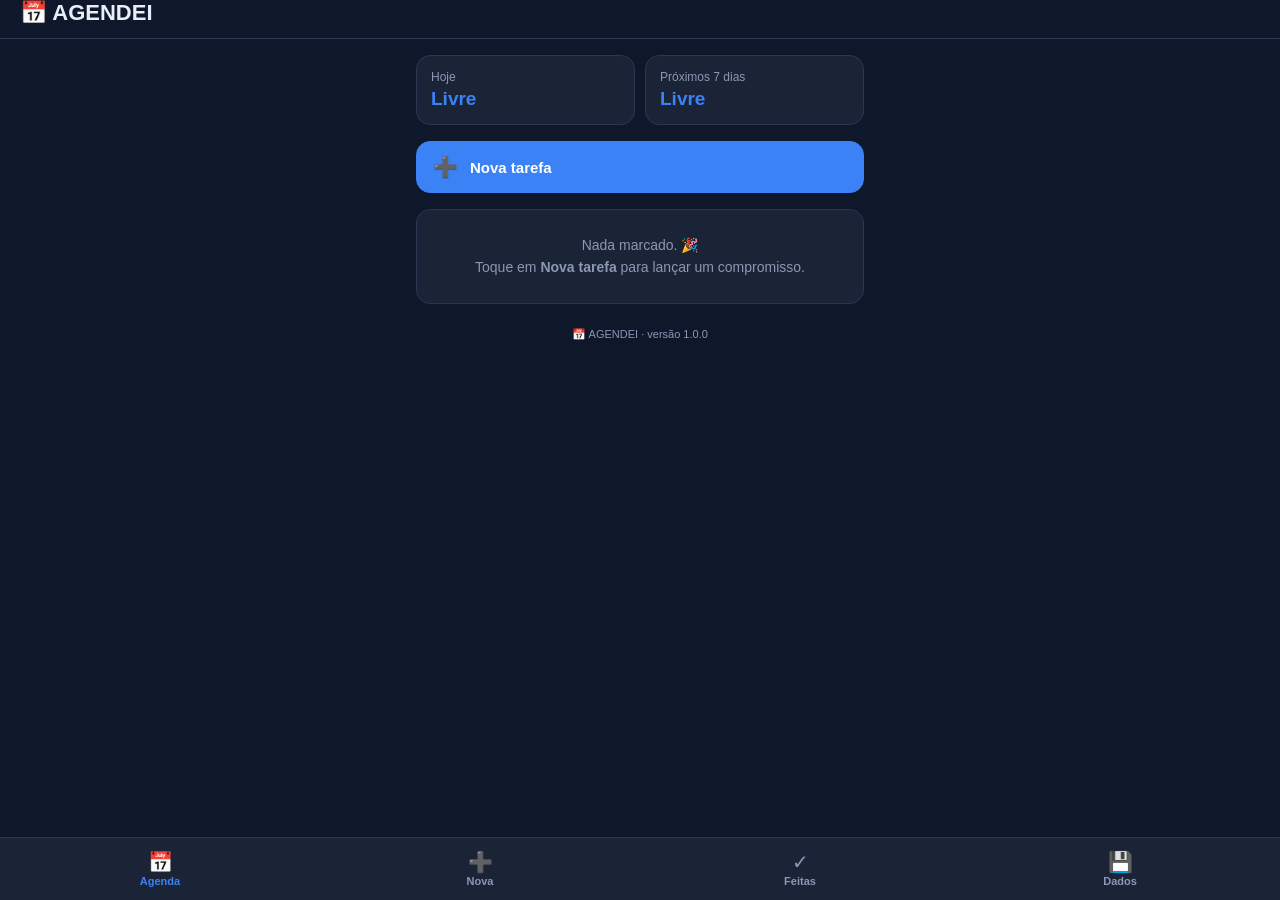
==== index.html @ e6a7ce5b "AGENDEI: agenda que mostra só os dias com tarefas Co-Authored-By: Claude Opus 5.5 <noreply@anthropic" ====
<!DOCTYPE html>
<html lang="pt-BR">
<head>
<meta charset="UTF-8">
<meta name="viewport" content="width=device-width, initial-scale=1.0, maximum-scale=1.0, user-scalable=no">
<meta name="theme-color" content="#0f172a">
<!-- fora dos resultados de busca: o app é de uso pessoal -->
<meta name="robots" content="noindex, nofollow">
<title>AGENDEI</title>
<link rel="manifest" href="manifest.json">
<link rel="apple-touch-icon" href="icon-192.png">
<meta name="apple-mobile-web-app-capable" content="yes">
<meta name="apple-mobile-web-app-status-bar-style" content="black-translucent">
<meta name="apple-mobile-web-app-title" content="AGENDEI">
<link rel="stylesheet" href="style.css">
</head>
<body>

<header class="topbar">
  <h1 id="titulo-view">📅 AGENDEI</h1>
</header>

<main>

  <!-- ============ AGENDA ============ -->
  <section id="view-agenda" class="view ativa">

    <div class="stats-grid">
      <div class="stat-card">
        <span class="stat-label">Hoje</span>
        <span class="stat-value" id="stat-hoje">—</span>
      </div>
      <div class="stat-card">
        <span class="stat-label">Próximos 7 dias</span>
        <span class="stat-value" id="stat-semana">—</span>
      </div>
    </div>

    <button type="button" class="btn-acao btn-acao-principal" data-ir="nova">
      <span class="btn-acao-icone">➕</span>
      <span class="btn-acao-texto">Nova tarefa</span>
    </button>

    <div id="agenda-vazia" class="card empty-state" hidden>
      Nada marcado. 🎉<br>Toque em <strong>Nova tarefa</strong> para lançar um compromisso.
    </div>

    <div id="lista-dias"></div>

  </section>

  <!-- ============ NOVA TAREFA ============ -->
  <section id="view-nova" class="view">
    <section class="card">
      <h2 id="titulo-form">Nova tarefa</h2>
      <form id="form-tarefa">
        <div class="field">
          <label for="titulo">O que fazer</label>
          <input type="text" id="titulo" placeholder="ex: levar o carro na revisão" autocomplete="off" required>
        </div>

        <div class="field">
          <label for="data">Dia</label>
          <input type="date" id="data" required>
          <div class="atalhos">
            <button type="button" class="atalho" data-dias="0">Hoje</button>
            <button type="button" class="atalho" data-dias="1">Amanhã</button>
            <button type="button" class="atalho" data-dias="7">Daqui 1 semana</button>
          </div>
        </div>

        <div class="field">
          <label for="hora">Horário <span class="opcional">(opcional)</span></label>
          <div class="linha-hora">
            <input type="time" id="hora">
            <button type="button" class="btn-limpar-hora" id="btn-limpar-hora">Sem horário</button>
          </div>
        </div>

        <div class="field">
          <label for="obs">Observação <span class="opcional">(opcional)</span></label>
          <input type="text" id="obs" placeholder="ex: oficina da Av. Brasil" autocomplete="off">
        </div>

        <button type="submit" class="btn-primary" id="btn-salvar">Adicionar tarefa</button>
        <button type="button" class="btn-secundario" id="btn-cancelar-edicao" hidden>Cancelar edição</button>
      </form>
    </section>
  </section>

  <!-- ============ FEITAS ============ -->
  <section id="view-feitas" class="view">
    <section class="card">
      <h2>Dias que já passaram</h2>
      <p class="texto-ajuda">
        Tarefas concluídas em dias anteriores a hoje. Toque no ✓ para reabrir uma tarefa.
      </p>
      <div id="feitas-vazio" class="empty-state" hidden>
        Nenhuma tarefa concluída em dias anteriores.
      </div>
    </section>
    <div id="lista-feitas"></div>
  </section>

  <!-- ============ DADOS / BACKUP ============ -->
  <section id="view-dados" class="view">

    <section class="card">
      <h2>Backup das tarefas</h2>
      <p class="texto-ajuda">
        Suas tarefas ficam salvas apenas neste aparelho. Exporte um CSV de tempos em tempos
        para não perder nada se trocar de celular ou limpar os dados do navegador. O arquivo
        abre direto no Excel.
      </p>
      <button type="button" class="btn-primary" id="btn-exportar">⬇️ Exportar CSV</button>

      <div class="separador"></div>

      <p class="texto-ajuda">
        Importar um CSV exportado por este app. As tarefas são somadas às que já existem —
        as idênticas são ignoradas, então dá para importar o mesmo arquivo duas vezes sem duplicar.
      </p>
      <button type="button" class="btn-secundario" id="btn-importar">⬆️ Importar CSV</button>
      <input type="file" id="input-arquivo" accept=".csv,text/csv" hidden>
      <div id="status-importacao" class="status-importacao" hidden></div>
    </section>

    <section class="card">
      <h2>Limpar concluídas</h2>
      <p class="texto-ajuda">
        Remove as tarefas já feitas de dias que passaram (as da tela <strong>Feitas</strong>).
      </p>
      <button type="button" class="btn-secundario" id="btn-limpar-feitas">🧹 Limpar concluídas antigas</button>
    </section>

    <section class="card">
      <h2>Apagar tudo</h2>
      <p class="texto-ajuda">
        Remove todas as tarefas deste aparelho. Exporte um CSV antes — não dá para desfazer.
      </p>
      <button type="button" class="btn-perigo" id="btn-apagar-tudo">Apagar todas as tarefas</button>
    </section>

  </section>

  <footer class="rodape">
    📅 AGENDEI · versão <span id="versao">—</span>
  </footer>

</main>

<nav class="tabbar">
  <button type="button" class="tab ativa" data-ir="agenda">
    <span class="tab-icone">📅</span><span class="tab-label">Agenda</span>
  </button>
  <button type="button" class="tab" data-ir="nova">
    <span class="tab-icone">➕</span><span class="tab-label">Nova</span>
  </button>
  <button type="button" class="tab" data-ir="feitas">
    <span class="tab-icone">✓</span><span class="tab-label">Feitas</span>
  </button>
  <button type="button" class="tab" data-ir="dados">
    <span class="tab-icone">💾</span><span class="tab-label">Dados</span>
  </button>
</nav>

<div id="toast" class="toast" hidden></div>

<script src="app.js"></script>
</body>
</html>
---- style.css ----
* { box-sizing: border-box; }

/* azul = normal/feito, laranja = atenção (atrasada, excluir): nada depende de verde × vermelho */
:root {
  --bg: #0f172a;
  --bg-card: #1a2436;
  --bg-input: #101a2c;
  --border: #2a3752;
  --text: #e8edf7;
  --text-dim: #8b98b3;
  --accent: #3b82f6;
  --accent-dim: #2563eb;
  --accent-texto: #ffffff;
  --alerta: #f59e0b;
  --radius: 14px;
  --altura-nav: 62px;
}

html, body {
  margin: 0;
  padding: 0;
  background: var(--bg);
  color: var(--text);
  font-family: -apple-system, BlinkMacSystemFont, "Segoe UI", Roboto, Helvetica, Arial, sans-serif;
  -webkit-tap-highlight-color: transparent;
}

body {
  padding-bottom: calc(var(--altura-nav) + env(safe-area-inset-bottom, 0px));
}

.topbar {
  position: sticky;
  top: 0;
  z-index: 10;
  background: var(--bg);
  padding: env(safe-area-inset-top, 16px) 20px 12px;
  border-bottom: 1px solid var(--border);
}

.topbar h1 {
  margin: 0;
  font-size: 22px;
  font-weight: 700;
}

main {
  padding: 16px;
  max-width: 480px;
  margin: 0 auto;
}

/* ---------- navegação entre telas ---------- */

.view { display: none; }
.view.ativa { display: block; }

.tabbar {
  position: fixed;
  bottom: 0;
  left: 0;
  right: 0;
  z-index: 20;
  display: flex;
  background: var(--bg-card);
  border-top: 1px solid var(--border);
  padding-bottom: env(safe-area-inset-bottom, 0px);
}

.tab {
  flex: 1;
  background: none;
  border: none;
  color: var(--text-dim);
  padding: 8px 4px;
  height: var(--altura-nav);
  display: flex;
  flex-direction: column;
  align-items: center;
  justify-content: center;
  gap: 3px;
  cursor: pointer;
  font-family: inherit;
}

.tab.ativa { color: var(--accent); }

.tab-icone { font-size: 20px; line-height: 1; }
.tab-label { font-size: 11px; font-weight: 600; }

/* ---------- cards de resumo ---------- */

.stats-grid {
  display: grid;
  grid-template-columns: 1fr 1fr;
  gap: 10px;
  margin-bottom: 16px;
}

.stat-card {
  background: var(--bg-card);
  border: 1px solid var(--border);
  border-radius: var(--radius);
  padding: 14px;
  display: flex;
  flex-direction: column;
  gap: 4px;
}

.stat-label {
  font-size: 12px;
  color: var(--text-dim);
  font-weight: 500;
}

.stat-value {
  font-size: 19px;
  font-weight: 700;
  color: var(--accent);
}

.card {
  background: var(--bg-card);
  border: 1px solid var(--border);
  border-radius: var(--radius);
  padding: 18px;
  margin-bottom: 16px;
}

.card h2 {
  margin: 0 0 14px;
  font-size: 16px;
  font-weight: 600;
}

/* ---------- botões de ação ---------- */

.btn-acao {
  display: flex;
  align-items: center;
  gap: 12px;
  width: 100%;
  padding: 15px 16px;
  margin-bottom: 16px;
  background: var(--bg-card);
  border: 1px solid var(--border);
  border-radius: var(--radius);
  color: var(--text);
  font-size: 15px;
  font-weight: 600;
  font-family: inherit;
  cursor: pointer;
  text-align: left;
}

.btn-acao-principal {
  background: var(--accent);
  border-color: var(--accent);
  color: var(--accent-texto);
}

.btn-acao-principal:active { background: var(--accent-dim); }

.btn-acao-icone { font-size: 20px; line-height: 1; }

/* ---------- formulário ---------- */

.field {
  margin-bottom: 14px;
  display: flex;
  flex-direction: column;
  gap: 6px;
}

label {
  font-size: 13px;
  color: var(--text-dim);
  font-weight: 500;
}

.opcional { font-weight: 400; opacity: 0.8; }

input[type="date"],
input[type="time"],
input[type="text"] {
  background: var(--bg-input);
  border: 1px solid var(--border);
  border-radius: 10px;
  padding: 12px;
  font-size: 16px;
  color: var(--text);
  width: 100%;
  font-family: inherit;
  color-scheme: dark;
}

input:focus {
  outline: none;
  border-color: var(--accent);
}

.atalhos {
  display: flex;
  gap: 6px;
  flex-wrap: wrap;
}

.atalho,
.btn-limpar-hora {
  background: var(--bg-input);
  border: 1px solid var(--border);
  color: var(--text);
  border-radius: 999px;
  padding: 7px 12px;
  font-size: 13px;
  font-weight: 600;
  font-family: inherit;
  cursor: pointer;
}

.atalho:active,
.btn-limpar-hora:active { border-color: var(--accent); }

.linha-hora {
  display: flex;
  gap: 8px;
  align-items: center;
}

.linha-hora input { flex: 1; }
.btn-limpar-hora { flex-shrink: 0; border-radius: 10px; padding: 12px; }

.btn-primary {
  width: 100%;
  padding: 14px;
  background: var(--accent);
  color: var(--accent-texto);
  border: none;
  border-radius: 10px;
  font-size: 16px;
  font-weight: 700;
  font-family: inherit;
  cursor: pointer;
  margin-top: 4px;
}

.btn-primary:active { background: var(--accent-dim); }

.btn-secundario {
  width: 100%;
  padding: 14px;
  background: var(--bg-input);
  color: var(--text);
  border: 1px solid var(--border);
  border-radius: 10px;
  font-size: 16px;
  font-weight: 600;
  font-family: inherit;
  cursor: pointer;
  margin-top: 10px;
}

.btn-secundario:active { background: var(--bg); }

.btn-perigo {
  width: 100%;
  padding: 14px;
  background: transparent;
  color: var(--alerta);
  border: 1px solid var(--alerta);
  border-radius: 10px;
  font-size: 15px;
  font-weight: 600;
  font-family: inherit;
  cursor: pointer;
}

/* ---------- dias ---------- */

.dia {
  background: var(--bg-card);
  border: 1px solid var(--border);
  border-radius: var(--radius);
  padding: 14px 14px 12px;
  margin-bottom: 14px;
}

.dia-hoje { border-color: var(--accent); }
.dia-atrasadas { border-color: var(--alerta); }

.dia-topo {
  display: flex;
  align-items: baseline;
  justify-content: space-between;
  gap: 10px;
  margin-bottom: 10px;
}

.dia-nome {
  font-size: 17px;
  font-weight: 700;
}

.dia-hoje .dia-nome { color: var(--accent); }
.dia-atrasadas .dia-nome { color: var(--alerta); }

.dia-data {
  font-size: 13px;
  color: var(--text-dim);
  white-space: nowrap;
}

/* ---------- tarefas ---------- */

.lista {
  list-style: none;
  margin: 0;
  padding: 0;
  display: flex;
  flex-direction: column;
  gap: 8px;
}

.item {
  background: var(--bg-input);
  border: 1px solid var(--border);
  border-radius: 10px;
  padding: 10px 8px 10px 10px;
  display: flex;
  align-items: center;
  gap: 10px;
}

.check {
  flex-shrink: 0;
  width: 30px;
  height: 30px;
  border-radius: 50%;
  border: 2px solid var(--text-dim);
  background: none;
  color: var(--accent-texto);
  font-size: 16px;
  font-weight: 700;
  font-family: inherit;
  cursor: pointer;
  display: flex;
  align-items: center;
  justify-content: center;
  padding: 0;
}

.item.feita .check {
  background: var(--accent);
  border-color: var(--accent);
}

.item-hora {
  flex-shrink: 0;
  min-width: 46px;
  font-size: 15px;
  font-weight: 700;
  color: var(--accent);
  font-variant-numeric: tabular-nums;
}

.item-hora.sem-hora {
  font-size: 11px;
  font-weight: 600;
  color: var(--text-dim);
}

.item-info {
  display: flex;
  flex-direction: column;
  gap: 2px;
  flex: 1;
  min-width: 0;
  background: none;
  border: none;
  padding: 0;
  color: inherit;
  font-family: inherit;
  text-align: left;
  cursor: pointer;
}

.item-titulo {
  font-size: 15px;
  font-weight: 600;
  overflow-wrap: anywhere;
}

.item-sub {
  font-size: 13px;
  color: var(--text-dim);
  overflow-wrap: anywhere;
}

.item.feita .item-titulo {
  text-decoration: line-through;
  color: var(--text-dim);
  font-weight: 500;
}

.item.feita .item-hora { color: var(--text-dim); }

.item-delete {
  flex-shrink: 0;
  background: none;
  border: none;
  color: var(--text-dim);
  font-size: 20px;
  padding: 6px;
  cursor: pointer;
  line-height: 1;
  font-family: inherit;
}

/* primeiro toque no × pede confirmação no próprio botão */
.item-delete.confirmando {
  color: var(--alerta);
  font-size: 12px;
  font-weight: 700;
  border: 1px solid var(--alerta);
  border-radius: 8px;
  padding: 6px 8px;
}

/* ---------- backup ---------- */

.texto-ajuda {
  font-size: 13px;
  color: var(--text-dim);
  line-height: 1.5;
  margin: 0 0 12px;
}

.separador {
  height: 1px;
  background: var(--border);
  margin: 18px 0;
}

.status-importacao {
  margin-top: 12px;
  padding: 10px 12px;
  border-radius: 10px;
  font-size: 13px;
  line-height: 1.5;
  background: var(--bg-input);
  border: 1px solid var(--border);
}

.status-importacao.erro { border-color: var(--alerta); color: #fcd34d; }
.status-importacao.ok { border-color: var(--accent); color: #93c5fd; }

/* ---------- diversos ---------- */

.empty-state {
  color: var(--text-dim);
  font-size: 14px;
  text-align: center;
  padding: 20px 0;
  line-height: 1.6;
}

.card.empty-state { padding: 24px 18px; }

.rodape {
  text-align: center;
  font-size: 11px;
  color: var(--text-dim);
  padding: 8px 0 20px;
}

.toast {
  position: fixed;
  bottom: calc(var(--altura-nav) + 16px);
  left: 50%;
  transform: translateX(-50%);
  background: var(--accent);
  color: var(--accent-texto);
  padding: 10px 18px;
  border-radius: 999px;
  font-size: 14px;
  font-weight: 600;
  box-shadow: 0 4px 14px rgba(0,0,0,0.3);
  z-index: 100;
  max-width: 90vw;
  text-align: center;
}
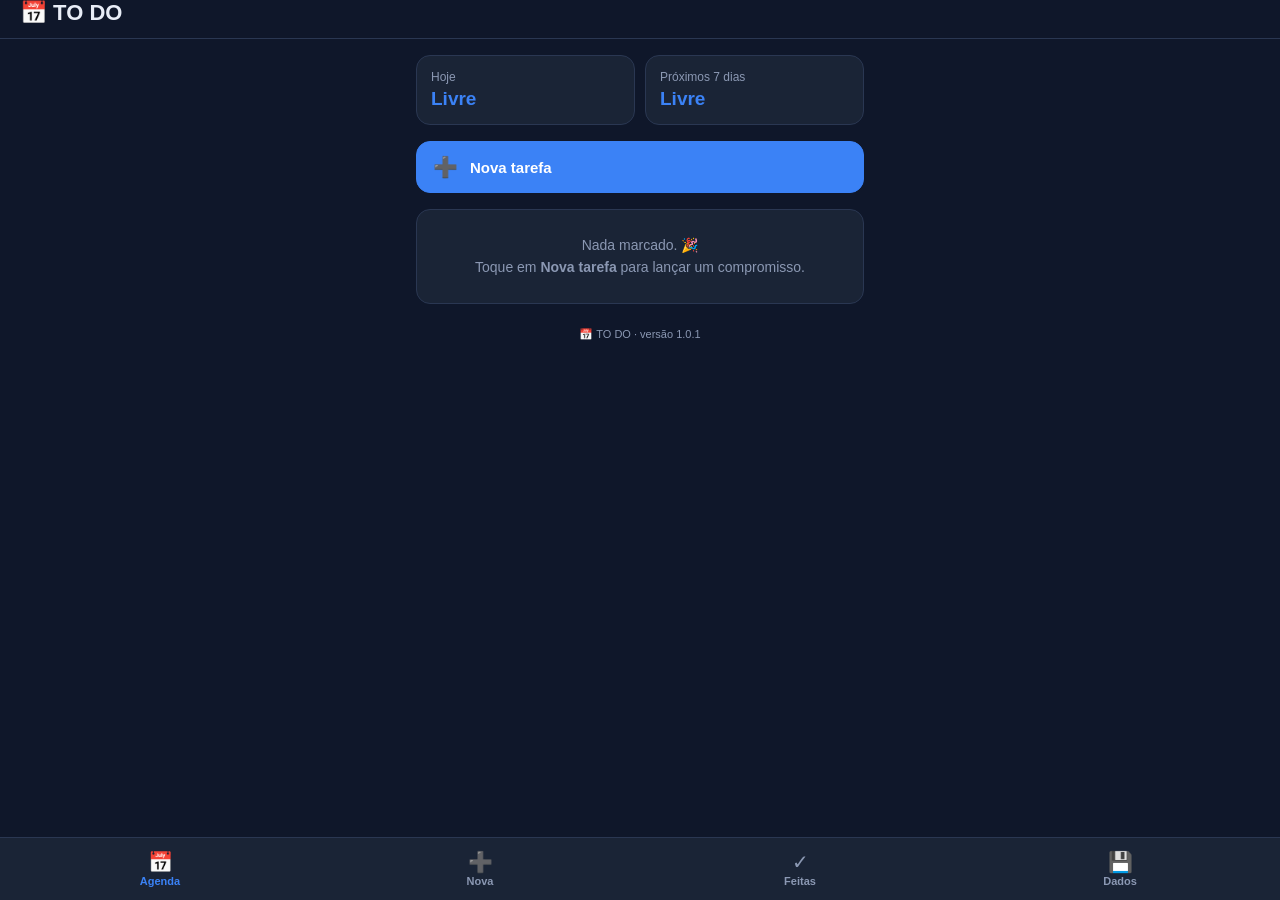
==== commit e58b142e: "Troca o nome do app para TO DO Co-Authored-By: Claude Opus 5.5 <noreply@anthropic.com>" ====
--- a/index.html
+++ b/index.html
@@ -6,18 +6,18 @@
 <meta name="theme-color" content="#0f172a">
 <!-- fora dos resultados de busca: o app é de uso pessoal -->
 <meta name="robots" content="noindex, nofollow">
-<title>AGENDEI</title>
+<title>TO DO</title>
 <link rel="manifest" href="manifest.json">
 <link rel="apple-touch-icon" href="icon-192.png">
 <meta name="apple-mobile-web-app-capable" content="yes">
 <meta name="apple-mobile-web-app-status-bar-style" content="black-translucent">
-<meta name="apple-mobile-web-app-title" content="AGENDEI">
+<meta name="apple-mobile-web-app-title" content="TO DO">
 <link rel="stylesheet" href="style.css">
 </head>
 <body>
 
 <header class="topbar">
-  <h1 id="titulo-view">📅 AGENDEI</h1>
+  <h1 id="titulo-view">📅 TO DO</h1>
 </header>
 
 <main>
@@ -144,7 +144,7 @@
   </section>
 
   <footer class="rodape">
-    📅 AGENDEI · versão <span id="versao">—</span>
+    📅 TO DO · versão <span id="versao">—</span>
   </footer>
 
 </main>
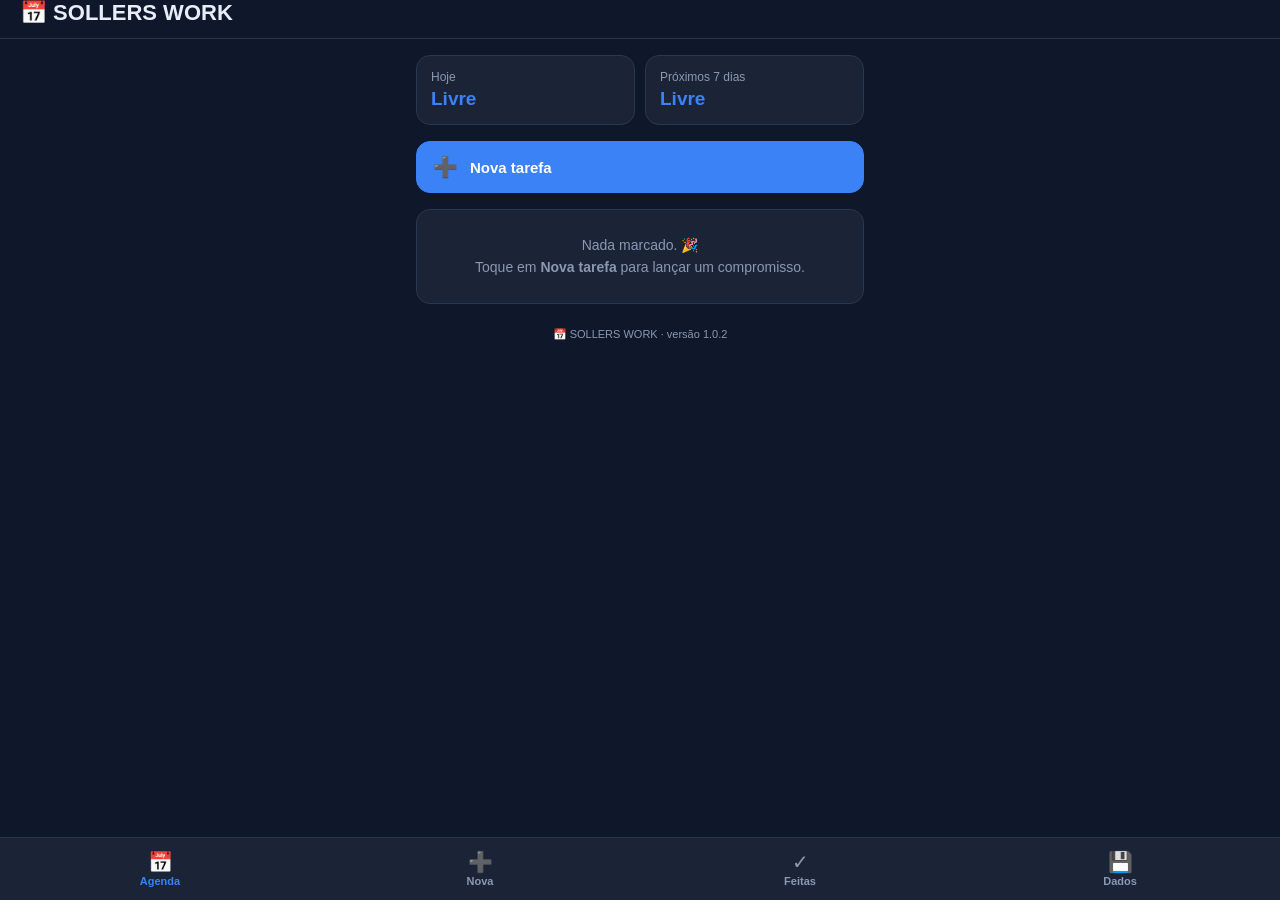
==== commit 621f5a15: "Troca o nome do app para SOLLERS WORK Co-Authored-By: Claude Opus 5.5 <noreply@anthropic.com>" ====
--- a/index.html
+++ b/index.html
@@ -6,18 +6,18 @@
 <meta name="theme-color" content="#0f172a">
 <!-- fora dos resultados de busca: o app é de uso pessoal -->
 <meta name="robots" content="noindex, nofollow">
-<title>TO DO</title>
+<title>SOLLERS WORK</title>
 <link rel="manifest" href="manifest.json">
 <link rel="apple-touch-icon" href="icon-192.png">
 <meta name="apple-mobile-web-app-capable" content="yes">
 <meta name="apple-mobile-web-app-status-bar-style" content="black-translucent">
-<meta name="apple-mobile-web-app-title" content="TO DO">
+<meta name="apple-mobile-web-app-title" content="SOLLERS WORK">
 <link rel="stylesheet" href="style.css">
 </head>
 <body>
 
 <header class="topbar">
-  <h1 id="titulo-view">📅 TO DO</h1>
+  <h1 id="titulo-view">📅 SOLLERS WORK</h1>
 </header>
 
 <main>
@@ -144,7 +144,7 @@
   </section>
 
   <footer class="rodape">
-    📅 TO DO · versão <span id="versao">—</span>
+    📅 SOLLERS WORK · versão <span id="versao">—</span>
   </footer>
 
 </main>
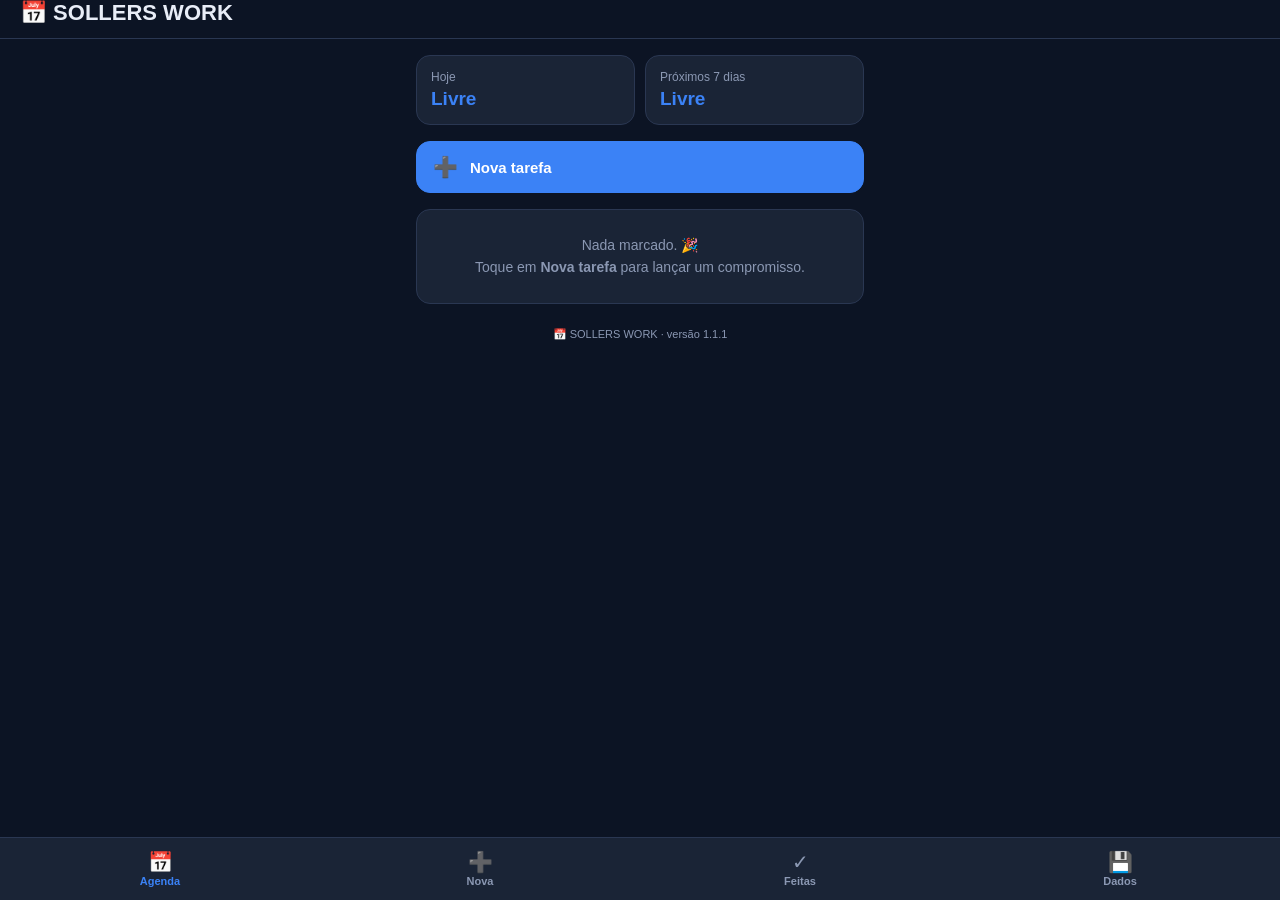
==== commit a3e1dfa5: "Tira referências ao TANQ e não apaga mais o cache dos outros apps O service worker apagava todo cach" ====
--- a/index.html
+++ b/index.html
@@ -3,7 +3,7 @@
 <head>
 <meta charset="UTF-8">
 <meta name="viewport" content="width=device-width, initial-scale=1.0, maximum-scale=1.0, user-scalable=no">
-<meta name="theme-color" content="#0f172a">
+<meta name="theme-color" content="#0c1424">
 <!-- fora dos resultados de busca: o app é de uso pessoal -->
 <meta name="robots" content="noindex, nofollow">
 <title>SOLLERS WORK</title>
--- a/style.css
+++ b/style.css
@@ -2,7 +2,7 @@
 
 /* azul = normal/feito, laranja = atenção (atrasada, excluir): nada depende de verde × vermelho */
 :root {
-  --bg: #0f172a;
+  --bg: #0c1424;
   --bg-card: #1a2436;
   --bg-input: #101a2c;
   --border: #2a3752;
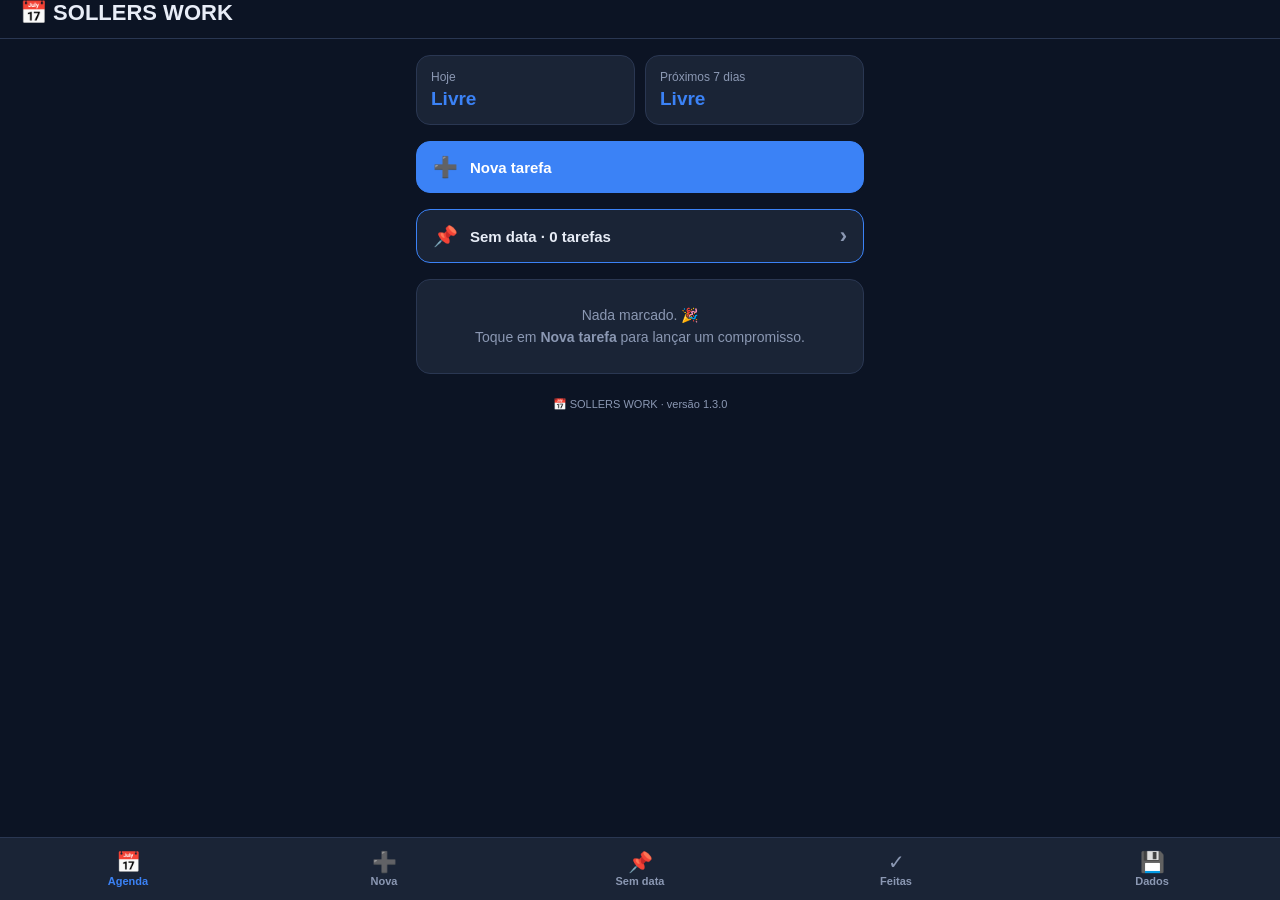
==== commit afaa9be8: "Aba Sem data para tarefas que ainda não têm dia marcado No formulário o dia fica opcional (atalho 📌 " ====
--- a/index.html
+++ b/index.html
@@ -41,6 +41,12 @@
       <span class="btn-acao-texto">Nova tarefa</span>
     </button>
 
+    <button type="button" class="btn-acao btn-sem-data-atalho" id="btn-ver-sem-data" data-ir="semdata" hidden>
+      <span class="btn-acao-icone">📌</span>
+      <span class="btn-acao-texto" id="texto-ver-sem-data">Sem data</span>
+      <span class="btn-acao-seta">›</span>
+    </button>
+
     <div id="agenda-vazia" class="card empty-state" hidden>
       Nada marcado. 🎉<br>Toque em <strong>Nova tarefa</strong> para lançar um compromisso.
     </div>
@@ -60,12 +66,13 @@
         </div>
 
         <div class="field">
-          <label for="data">Dia</label>
-          <input type="date" id="data" required>
+          <label for="data">Dia <span class="opcional">(deixe vazio se ainda não sabe quando)</span></label>
+          <input type="date" id="data">
           <div class="atalhos">
             <button type="button" class="atalho" data-dias="0">Hoje</button>
             <button type="button" class="atalho" data-dias="1">Amanhã</button>
             <button type="button" class="atalho" data-dias="7">Daqui 1 semana</button>
+            <button type="button" class="atalho" id="btn-sem-data">📌 Sem data</button>
           </div>
         </div>
 
@@ -88,6 +95,32 @@
     </section>
   </section>
 
+  <!-- ============ SEM DATA ============ -->
+  <section id="view-semdata" class="view">
+
+    <section class="card">
+      <div class="dia-topo">
+        <h2 class="titulo-sem-margem">Ainda sem dia marcado</h2>
+        <span class="dia-data" id="total-sem-data"></span>
+      </div>
+      <p class="texto-ajuda">
+        Coisas que você precisa fazer mas ainda não decidiu quando. Toque no texto para escolher
+        um dia: a tarefa passa para a Agenda.
+      </p>
+      <div id="sem-data-vazio" class="empty-state" hidden>
+        Nada pendente sem data.
+      </div>
+      <ul id="lista-sem-data" class="lista"></ul>
+      <button type="button" class="btn-secundario" id="btn-nova-sem-data">➕ Nova tarefa sem data</button>
+    </section>
+
+    <section class="card" id="bloco-sem-data-feitas" hidden>
+      <h2>Feitas</h2>
+      <ul id="lista-sem-data-feitas" class="lista"></ul>
+    </section>
+
+  </section>
+
   <!-- ============ FEITAS ============ -->
   <section id="view-feitas" class="view">
     <section class="card">
@@ -128,7 +161,8 @@
     <section class="card">
       <h2>Limpar concluídas</h2>
       <p class="texto-ajuda">
-        Remove as tarefas já feitas de dias que passaram (as da tela <strong>Feitas</strong>).
+        Remove as tarefas já feitas de dias que passaram (as da tela <strong>Feitas</strong>) e as
+        feitas da aba <strong>Sem data</strong>.
       </p>
       <button type="button" class="btn-secundario" id="btn-limpar-feitas">🧹 Limpar concluídas antigas</button>
     </section>
@@ -156,6 +190,9 @@
   <button type="button" class="tab" data-ir="nova">
     <span class="tab-icone">➕</span><span class="tab-label">Nova</span>
   </button>
+  <button type="button" class="tab" data-ir="semdata">
+    <span class="tab-icone">📌</span><span class="tab-label">Sem data</span>
+  </button>
   <button type="button" class="tab" data-ir="feitas">
     <span class="tab-icone">✓</span><span class="tab-label">Feitas</span>
   </button>
--- a/style.css
+++ b/style.css
@@ -163,6 +163,15 @@
 
 .btn-acao-icone { font-size: 20px; line-height: 1; }
 
+/* lembrete das tarefas sem data na agenda */
+.btn-sem-data-atalho { border-color: var(--accent); }
+.btn-sem-data-atalho .btn-acao-texto { flex: 1; }
+.btn-acao-seta { font-size: 22px; color: var(--text-dim); line-height: 1; }
+
+.titulo-sem-margem { margin: 0 !important; }
+
+#btn-nova-sem-data { margin-top: 14px; }
+
 /* ---------- formulário ---------- */
 
 .field {
